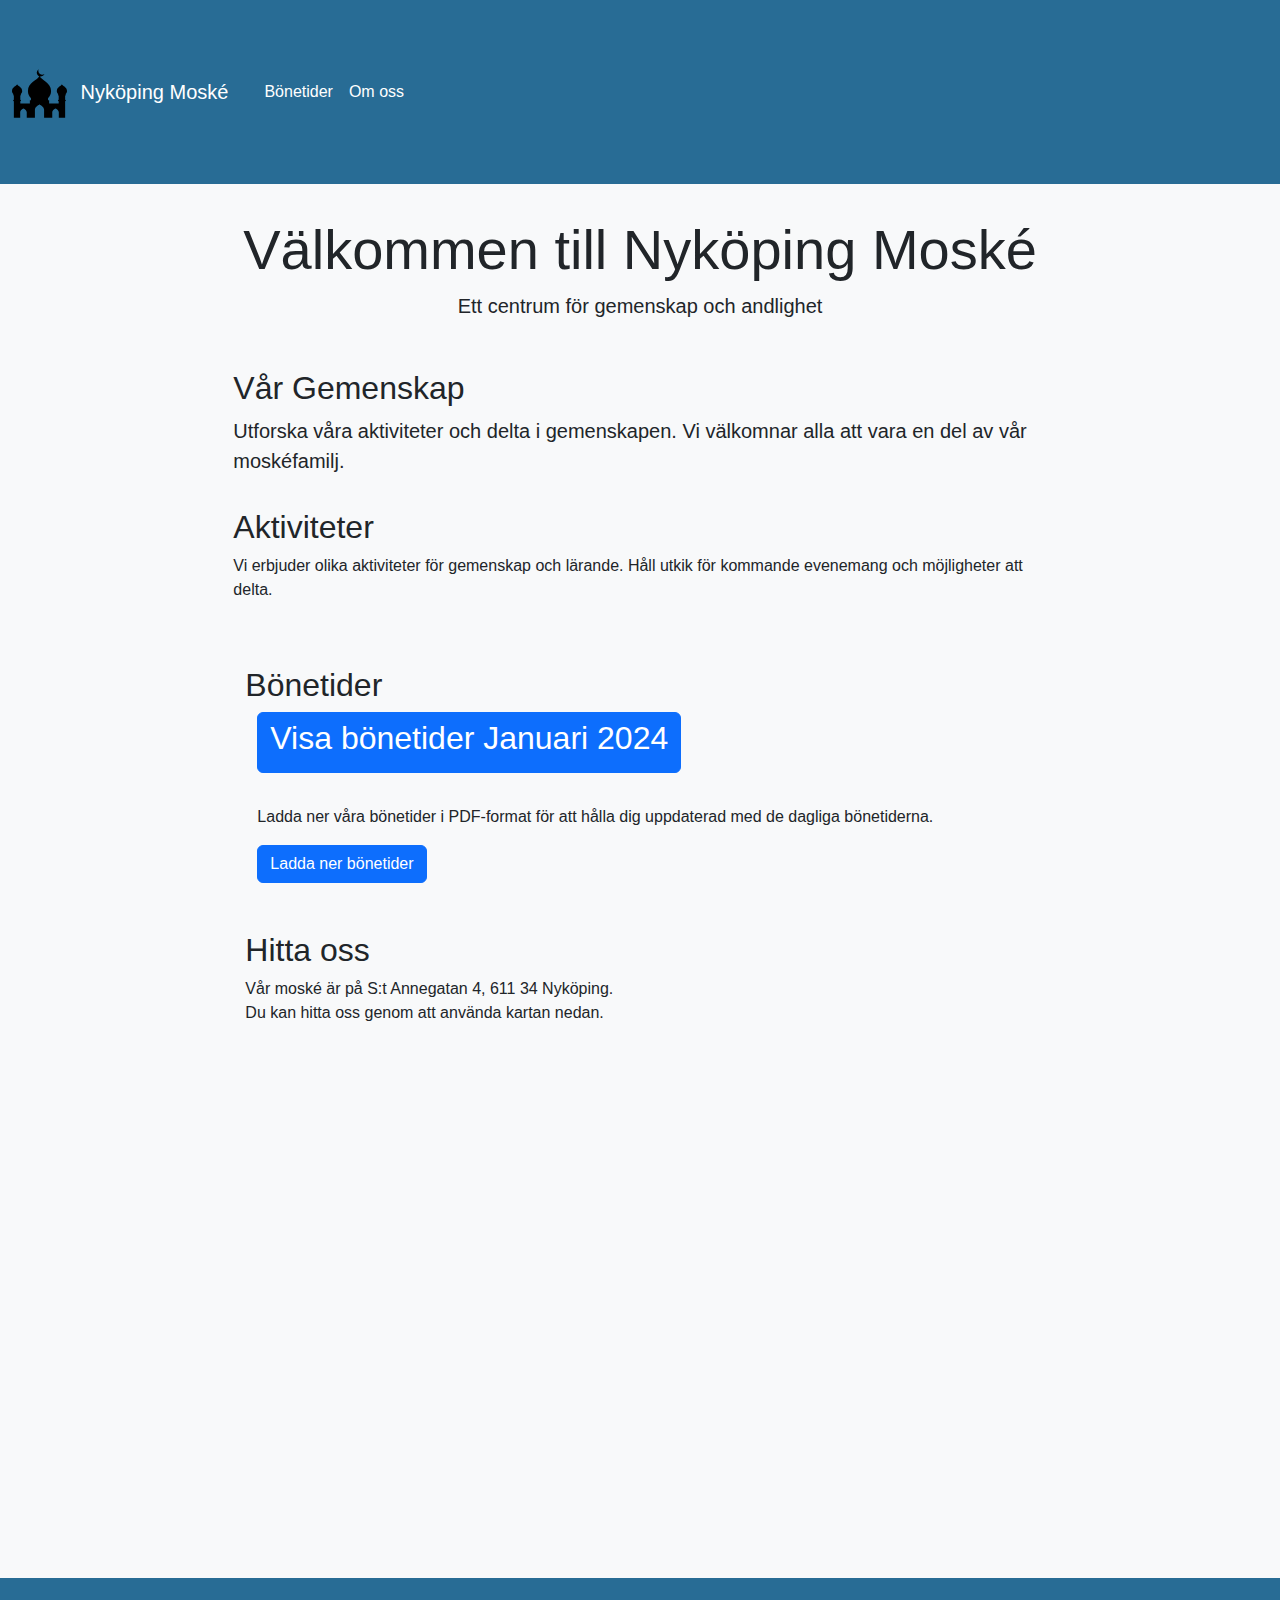
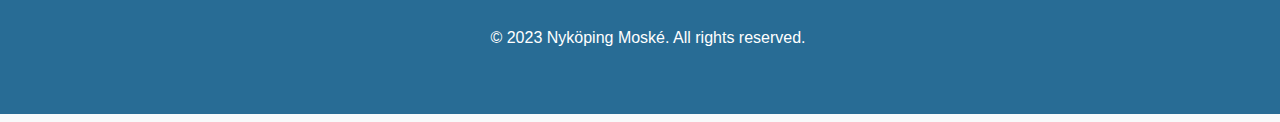
==== index.html @ 668d74cb "changed color on  bgnav and footer" ====
<!DOCTYPE html>
<html lang="en">
<head>
    <meta charset="UTF-8">
    <meta name="viewport" content="width=device-width, initial-scale=0.8, maximum-scale=1, user-scalable=no">
    <title>Nyköping Moské</title>

    <!-- Bootstrap CSS via CDN -->
    <link href="https://cdn.jsdelivr.net/npm/bootstrap@5.3.0/dist/css/bootstrap.min.css" rel="stylesheet">
    <!--PrayTimes.js via CDN-->

    <!-- Custom Styles -->
    <link href="css/styles.css" rel="stylesheet">
</head>
<body>

    <header>
        <!-- Navbar -->
        <nav class="navbar navbar-expand-lg navbar-light navbg">
            <div class="container-fluid mt-3 mb-3 py-3 mx-2 px-1">

                <a class="navbar-brand text-center text-white mt-1 pt-1" href="#">
                    <img src="icon.svg" class="navbar-icon me-2" " alt="mosque-icon-logo" width="55" height="55" style="fill: white;"/>
                    Nyköping Moské
                </a>
                <button class="navbar-toggler bg-light" type="button" data-bs-toggle="collapse" data-bs-target="#navbarNav" aria-controls="navbarNav" aria-expanded="false" aria-label="Toggle navigation">
                    <span class="navbar-toggler-icon"></span>
                </button>
                <div class="collapse navbar-collapse mt-3 mb-3 py-3 mx-2 px-1" id="navbarNav">
                    <ul class="navbar-nav justify-content-center"> <!-- Added justify-content-center class -->
                        <li class="nav-item">
                        </li>
                        <li class="nav-item">
                            <a class="nav-link text-white" href="prayer.html">Bönetider</a>
                        </li>
                        <li class="nav-item">
                        </li>
                        <li class="nav-item">
                            <a class="nav-link text-white" href="om-oss.html">Om oss</a>
                        </li>
                    </ul>
                </div>
            </div>
        </nav>
    </header>

    <!-- Hero Section -->
    <div class="hero bg-light text-center container-fluid">
        <h1 class="display-4 mt-3 pt-3">Välkommen till Nyköping Moské</h1>
        <p class="lead">Ett centrum för gemenskap och andlighet</p>
    </div>



    <!-- Main Content -->
    <div class="container-fluid mt-5 px-4">
        <div class="row justify-content-center">
            <div class="col-lg-8">
                <!-- Jumbotron Section -->
                <div class="jumbotron jumbotron-fluid">
                    <h2 class="display-9">Vår Gemenskap</h2>
                    <p class="lead">
                        Utforska våra aktiviteter och delta i gemenskapen. Vi välkomnar alla att vara en del av vår moskéfamilj.
                    </p>
                </div>

                <!-- Section: Aktiviteter -->
                <section id="aktiviteter" class="mt-3 mb-3 py-3">
                    <h2>Aktiviteter</h2>
                    <p>
                        Vi erbjuder olika aktiviteter för gemenskap och lärande. Håll utkik för kommande evenemang och möjligheter att delta.
                    </p>
                    <!-- Add information about upcoming activities -->
                </section>

                <!-- Section: Bönetider  -->
                <section id="boenetider" class="mt-3 mb-3 py-3 container-fluid">
                    <h2>Bönetider</h2>
                    <!-- Prayer Times Table -->
                    <div class="container-fluid">
                        <!-- Add this button wherever you want in your HTML -->
                        <a class="btn btn-primary btn-block" href="prayer.html">
                            <h2>Visa bönetider Januari 2024</h2>
                        </a>
                        <p class="pt-2 mt-4">
                            Ladda ner våra bönetider i PDF-format för att hålla dig uppdaterad med de dagliga bönetiderna.
                        </p>
                        <a href="path/to/prayer-times.pdf" target="_blank" class="btn btn-primary">Ladda ner bönetider</a>
                    </div>
                </section>

                <!-- Section: Hitta oss -->
                <section id="hitta-oss" class="mt-3 mb-3 py-3 container-fluid">
                    <h2>Hitta oss</h2>
                    <p>
                        Vår moské är på S:t Annegatan 4, 611 34 Nyköping.<br> Du kan hitta oss genom att använda kartan nedan.
                    </p>
                </section>
                <!-- Add a map or detailed directions here -->
                <div class="container-fluid embed-responsive embed-responsive-16by9 mt-5 pt-2">
                    <iframe class="embed-responsive-item fts" src="https://www.google.com/maps/embed?pb=!1m18!1m12!1m3!1d8277.871290424931!2d17.002769803235257!3d58.75576522462912!2m3!1f0!2f0!3f0!3m2!1i1024!2i768!4f13.1!3m3!1m2!1s0x465f2d70fdb7d557%3A0x8eb0d508233de48f!2sS%3At%20Annegatan%204%2C%20611%2034%20Nyk%C3%B6ping!5e0!3m2!1ssv!2sse!4v1703961692295!5m2!1ssv!2sse" width="600" height="450" style="border:0;" allowfullscreen="" loading="lazy" referrerpolicy="no-referrer-when-downgrade"></iframe>
                </div>
            </div>
        </div>
    </div>
</section>
    <footer class="navbg text-white text-center container-fluid">
        <div class="container-fluid py-5 mt-2 mb-2 mx-2">
            <p>&copy; 2023 Nyköping Moské. All rights reserved.</p>
         </div>
    </footer>

    <!-- Bootstrap JS via CDN and Custom JS -->
    <script src="https://cdn.jsdelivr.net/npm/bootstrap@5.3.0/dist/js/bootstrap.bundle.min.js"></script>
    <script src="js/app.js"></script>

</body>
</html>
---- css/styles.css ----
/* Optional: Add custom styles here */
 
  body {
    font-family: 'Arial', sans-serif;
    background-color: #f8f9fa;
    max-width: 100%;
   /* position: relative */
   
}

/* Prevent horz scroll (works on saffari and chrome*/

/*    html, body {
    overflow-x: hidden;
  }
 */
  

.prayer-times-table {
    margin-top: 20px;
    border: 1px solid #dee2e6;
    border-radius: 5px;
    overflow: hidden;
    max-height: 500px;
    max-width: 100%;
}

.prayer-times-table th,
.prayer-times-table td {
    text-align: center;
    padding: 10px;
}

.prayer-times-table th {
    background-color: #007bff;
    color: #fff;
}

.prayer-times-table tbody tr:nth-child(even) {
    background-color: #f8f9fa;
}

body {
    font-family: 'Arial', sans-serif;
    background-color: #f8f9fa;
    max-width: 100%;
}

.result-container {
    margin-top: 20px;
}

.result {
    margin-bottom: 10px;
}

.fts {
    max-width: 100%;
}

.current-day-highlight {
    background-color: #ffc107; /* Yellow background for highlighting */
    color: #000; /* Black text on the highlighted row */
    font-weight: bold; /* Make the text bold for better visibility */
}

.navbg{
    background-color: #065584db;
}
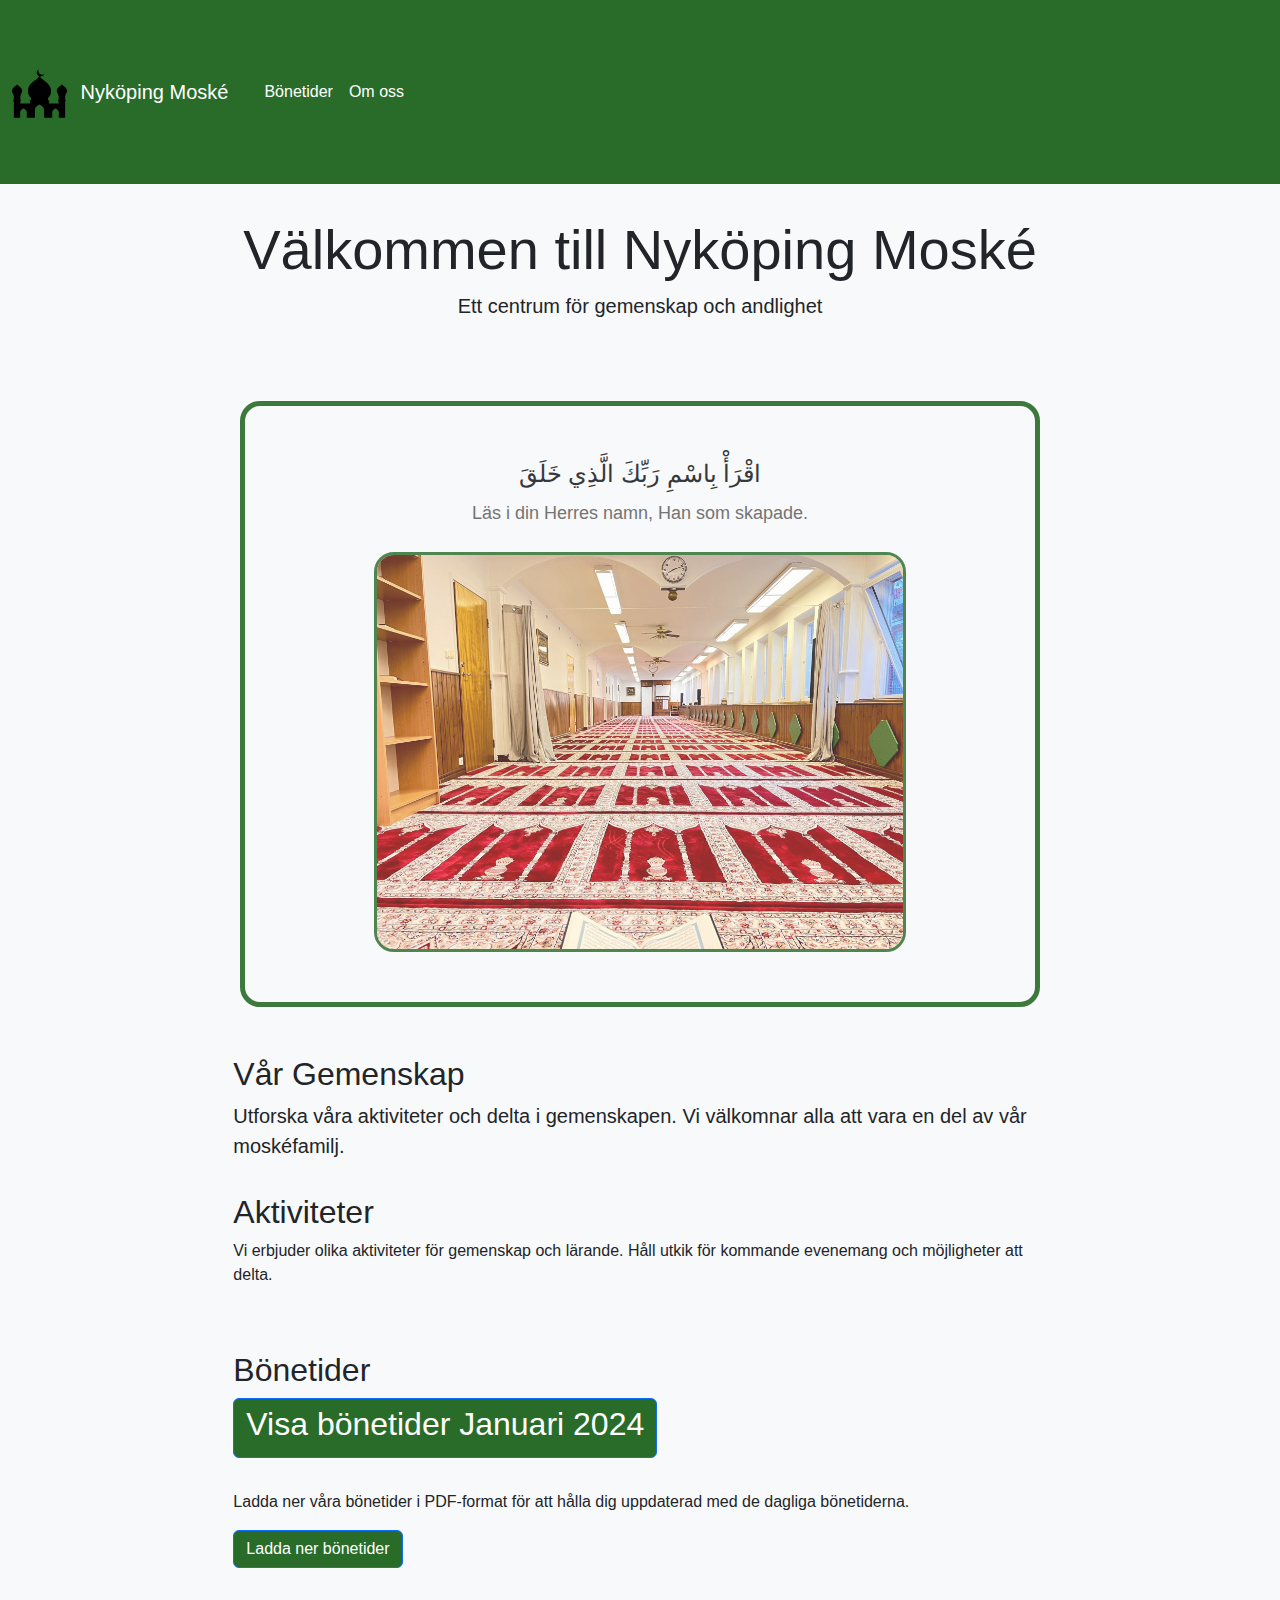
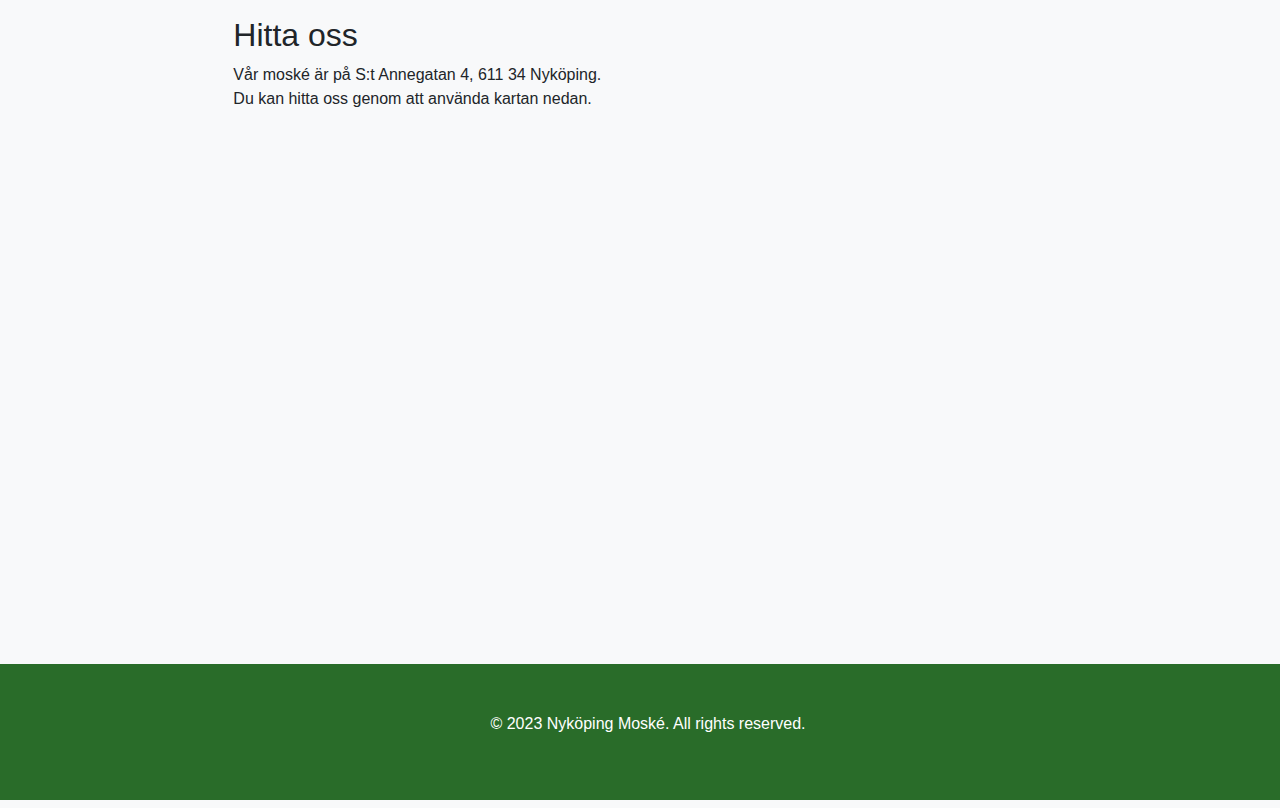
==== commit cc16cbfa: "added picture and quran verse" ====
--- a/index.html
+++ b/index.html
@@ -45,9 +45,18 @@
     </header>
 
     <!-- Hero Section -->
-    <div class="hero bg-light text-center container-fluid">
+    <div class="hero bg-light text-center container-fluid ">
+    
         <h1 class="display-4 mt-3 pt-3">Välkommen till Nyköping Moské</h1>
         <p class="lead">Ett centrum för gemenskap och andlighet</p>
+        <div class="container">
+                <div class="quranic-verse bild-container container">
+                     <p class="arabic-text">اقْرَأْ بِاسْمِ رَبِّكَ الَّذِي خَلَقَ</p>
+                     <p class="translation-text">Läs i din Herres namn, Han som skapade.</p>
+                     <img src="css/moske_bild.jpeg" class="bild img-fluid" alt="mosque">
+                </div>
+        </div>
+          
     </div>
 
 
@@ -74,23 +83,25 @@
                 </section>
 
                 <!-- Section: Bönetider  -->
-                <section id="boenetider" class="mt-3 mb-3 py-3 container-fluid">
+                <section id="boenetider" class="mt-3 mb-3 py-3">
                     <h2>Bönetider</h2>
                     <!-- Prayer Times Table -->
-                    <div class="container-fluid">
+                    <div>
                         <!-- Add this button wherever you want in your HTML -->
-                        <a class="btn btn-primary btn-block" href="prayer.html">
+                        <a class="navbg btn btn-primary" href="prayer.html">
                             <h2>Visa bönetider Januari 2024</h2>
                         </a>
                         <p class="pt-2 mt-4">
                             Ladda ner våra bönetider i PDF-format för att hålla dig uppdaterad med de dagliga bönetiderna.
                         </p>
-                        <a href="path/to/prayer-times.pdf" target="_blank" class="btn btn-primary">Ladda ner bönetider</a>
+                        <a href="path/to/prayer-times.pdf" target="_blank" class="btn btn-primary navbg">
+                            Ladda ner bönetider
+                        </a>
                     </div>
                 </section>
 
                 <!-- Section: Hitta oss -->
-                <section id="hitta-oss" class="mt-3 mb-3 py-3 container-fluid">
+                <section id="hitta-oss" class="mt-3 mb-3 py-3">
                     <h2>Hitta oss</h2>
                     <p>
                         Vår moské är på S:t Annegatan 4, 611 34 Nyköping.<br> Du kan hitta oss genom att använda kartan nedan.
@@ -104,7 +115,7 @@
         </div>
     </div>
 </section>
-    <footer class="navbg text-white text-center container-fluid">
+    <footer class="navbg text-white text-center">
         <div class="container-fluid py-5 mt-2 mb-2 mx-2">
             <p>&copy; 2023 Nyköping Moské. All rights reserved.</p>
          </div>
--- a/css/styles.css
+++ b/css/styles.css
@@ -64,6 +64,52 @@
     font-weight: bold; /* Make the text bold for better visibility */
 }
 
-.navbg{
-    background-color: #065584db;
-}+.navbg {
+    background-color: #0c580ce1;
+    background-color: -webkit-linear-gradient(#0c580ce1, #0c580ce1);
+}
+
+.quranic-verse {
+    text-align: center;
+    padding: 20px;
+  }
+  
+  .arabic-text {
+    font-size: 24px; /* Adjust the font size as needed */
+    line-height: 1.5; /* Adjust the line height as needed */
+    margin-bottom: 10px;
+    font-family: 'Traditional Arabic', sans-serif; /* Use a traditional Arabic font */
+  }
+  
+  .translation-text {
+    font-size: 18px; /* Adjust the font size as needed */
+    line-height: 1.3; /* Adjust the line height as needed */
+    color: #666; /* Set a color for the translation text */
+  }
+
+  .bg_img {
+    background-image: url("moske_bild.jpeg");
+    min-height: 100%;
+    background-position: center;
+    background-size: cover;
+    position: relative;
+
+  }
+
+.bild {
+    max-height: 400px;
+    margin-top: 10px;
+    opacity: 0.9;
+    border-radius: 20px;
+    border: 3px solid #0c580ce1;
+}
+
+.bild-container {
+    max-height: 800px;
+    max-width: 800px;
+    margin-top: 80px;
+    opacity: 0.9;
+    border-radius: 20px;
+    padding: 50px;
+    border: 5px solid #0c580ce1;
+}
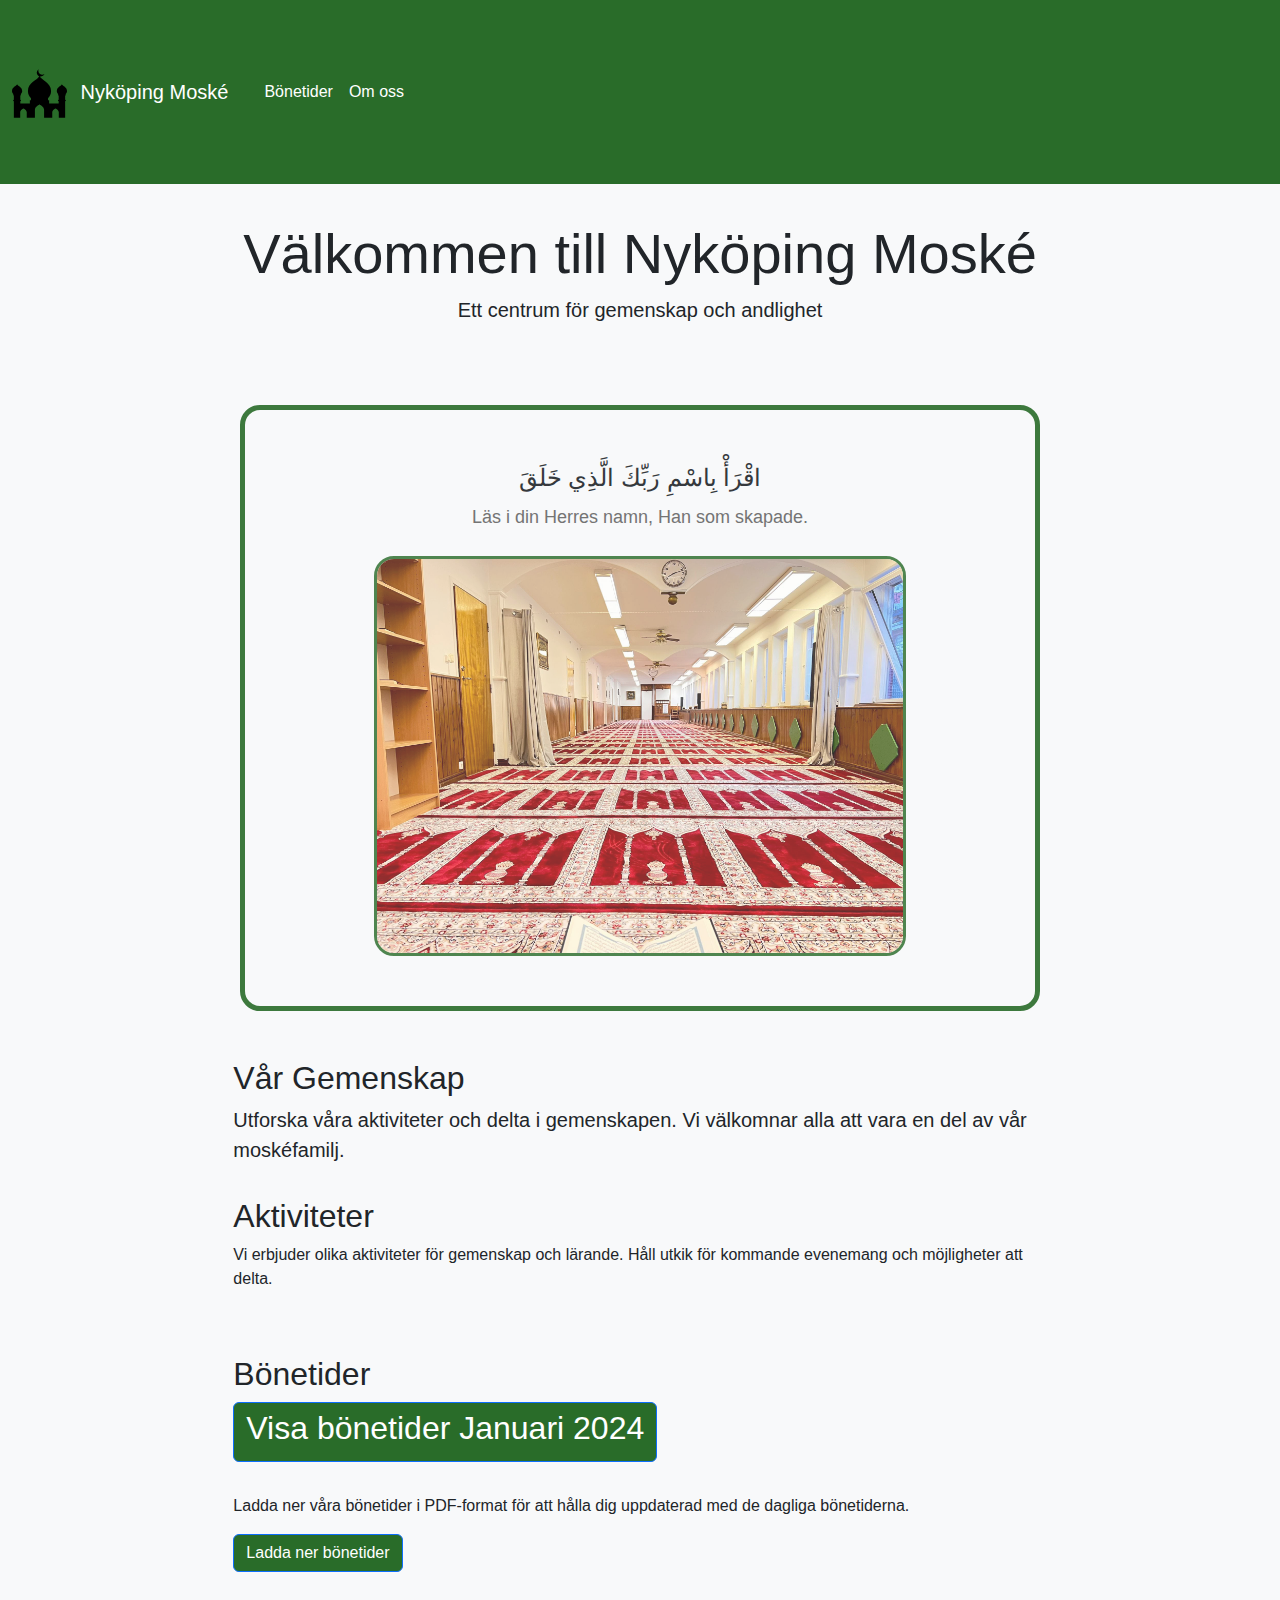
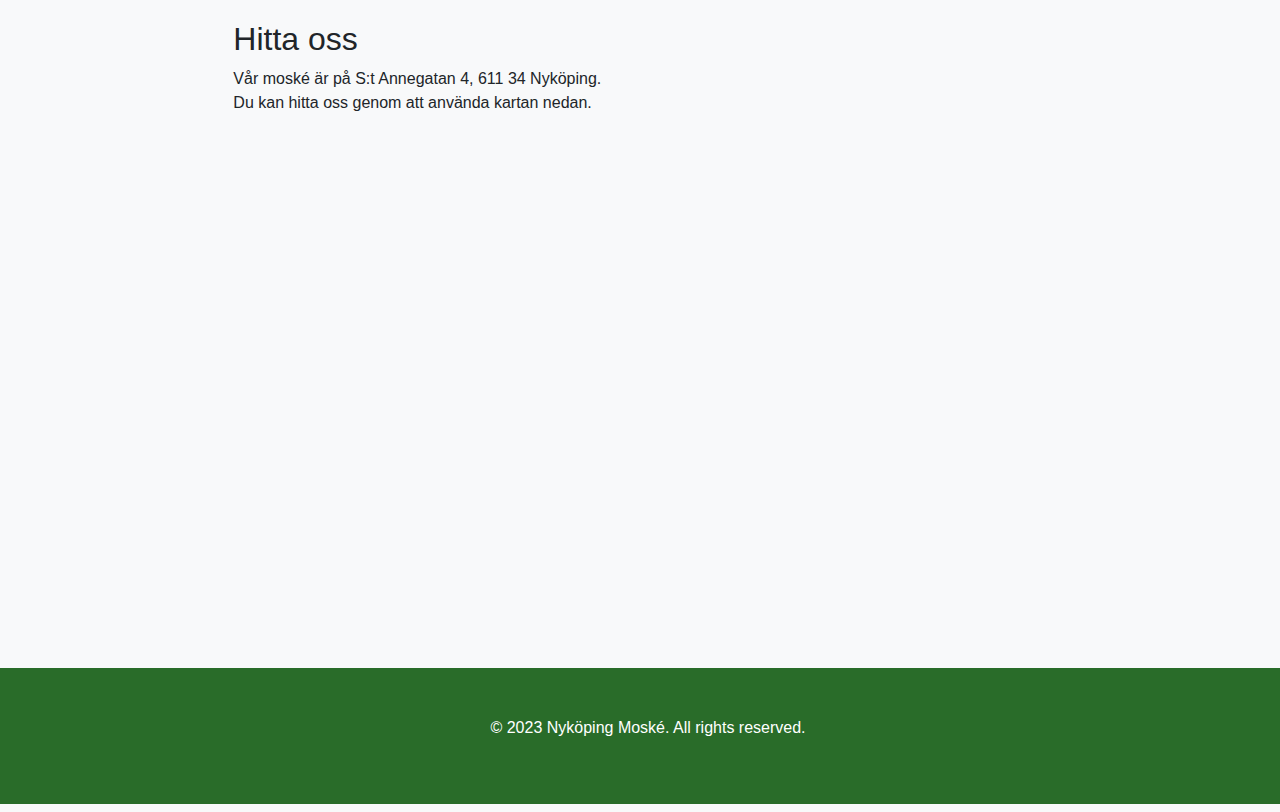
==== commit 19b7dab6: "uppdate" ====
--- a/index.html
+++ b/index.html
@@ -17,7 +17,7 @@
     <header>
         <!-- Navbar -->
         <nav class="navbar navbar-expand-lg navbar-light navbg">
-            <div class="container-fluid mt-3 mb-3 py-3 mx-2 px-1">
+            <div id="header_C" class="container-fluid mt-3 mb-3 py-3 mx-2 px-1">
 
                 <a class="navbar-brand text-center text-white mt-1 pt-1" href="#">
                     <img src="icon.svg" class="navbar-icon me-2" " alt="mosque-icon-logo" width="55" height="55" style="fill: white;"/>
--- a/css/styles.css
+++ b/css/styles.css
@@ -14,7 +14,11 @@
     overflow-x: hidden;
   }
  */
-  
+
+ header {
+    margin-bottom: 20px;
+ }
+ #header_C
 
 .prayer-times-table {
     margin-top: 20px;
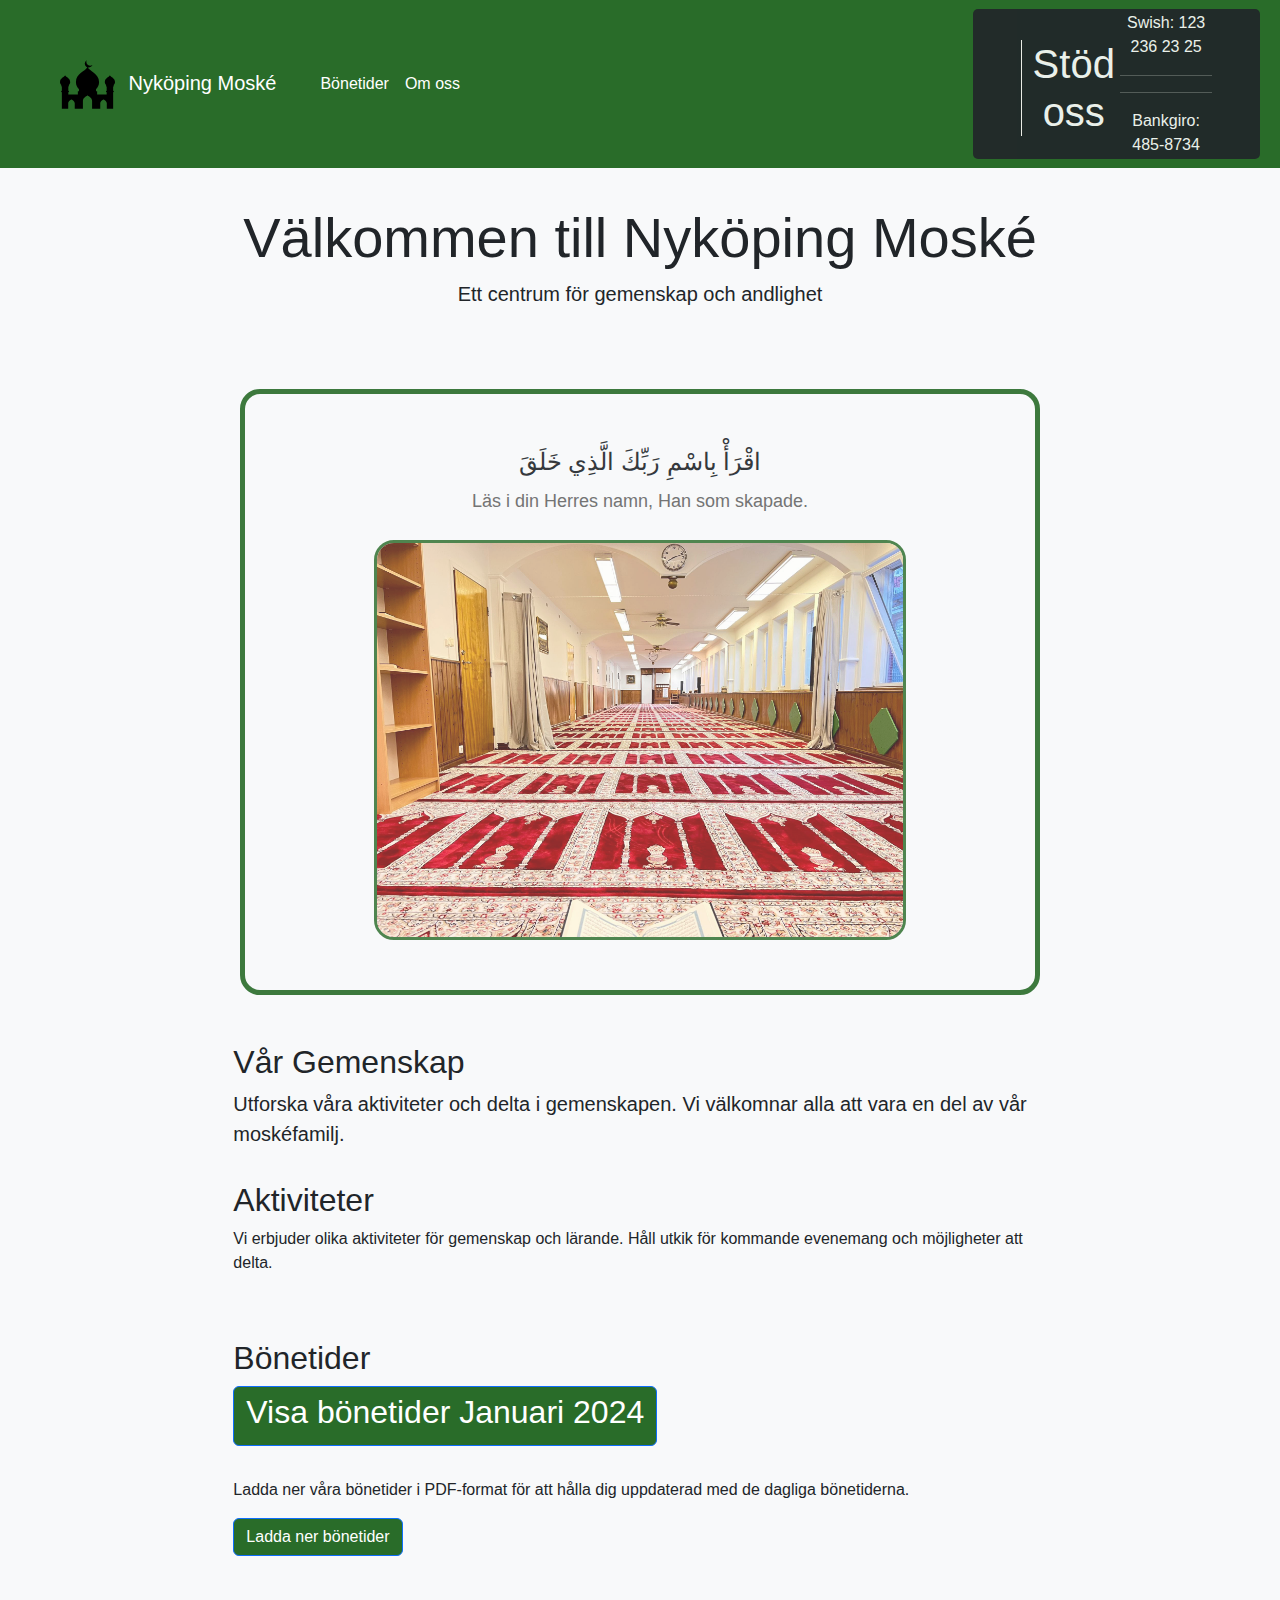
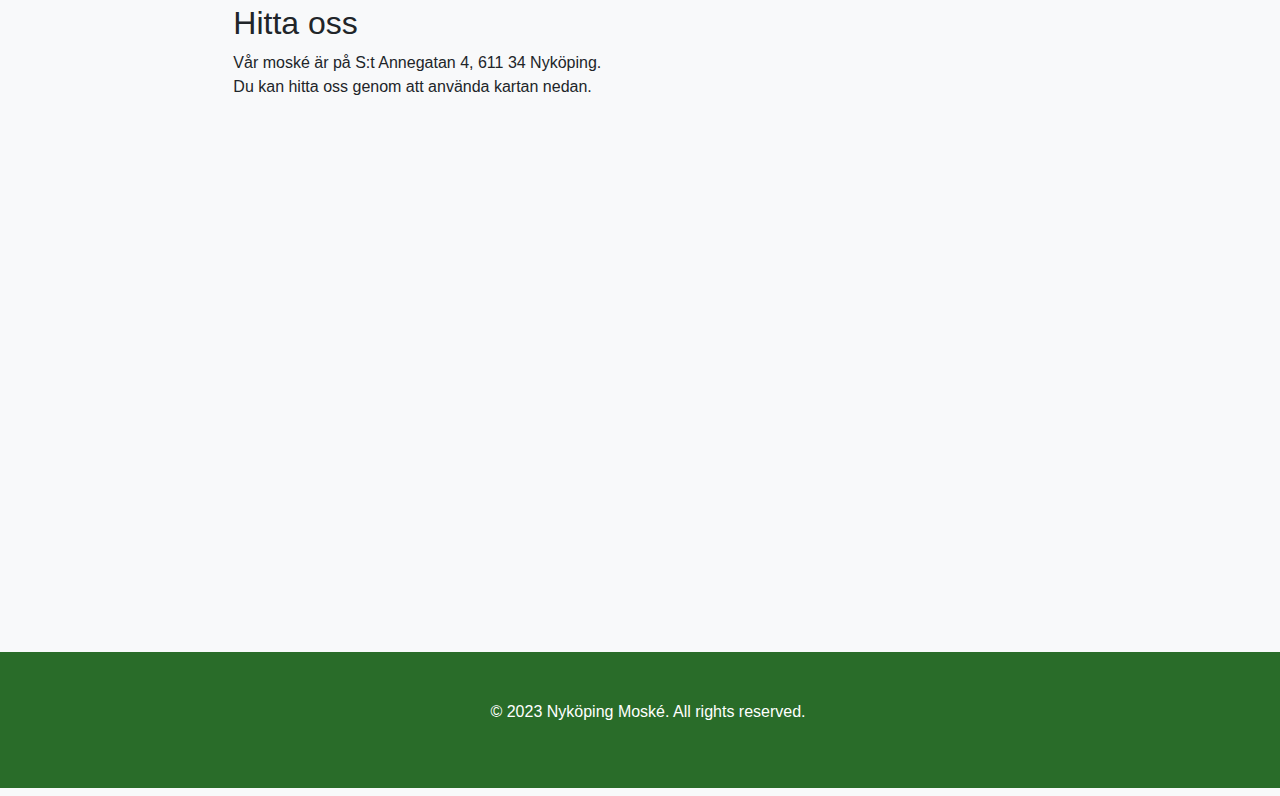
==== commit fa9009b2: "improved prayer-table" ====
--- a/index.html
+++ b/index.html
@@ -15,17 +15,24 @@
 <body>
 
     <header>
+    
         <!-- Navbar -->
         <nav class="navbar navbar-expand-lg navbar-light navbg">
-            <div id="header_C" class="container-fluid mt-3 mb-3 py-3 mx-2 px-1">
 
-                <a class="navbar-brand text-center text-white mt-1 pt-1" href="#">
-                    <img src="icon.svg" class="navbar-icon me-2" " alt="mosque-icon-logo" width="55" height="55" style="fill: white;"/>
+
+            <div class="header_C container-fluid  my-2 py-3 mx-5 px-1 text-center">
+                <hr>
+            
+                <a class="navbar-brand text-center text-white my-1 px-2
+                py-3" href="index.html">
+                    <img src="icon.svg" class="navbar-icon me-2" alt="mosque-icon-logo" height="55"/>
                     Nyköping Moské
                 </a>
                 <button class="navbar-toggler bg-light" type="button" data-bs-toggle="collapse" data-bs-target="#navbarNav" aria-controls="navbarNav" aria-expanded="false" aria-label="Toggle navigation">
                     <span class="navbar-toggler-icon"></span>
                 </button>
+                <hr>
+                
                 <div class="collapse navbar-collapse mt-3 mb-3 py-3 mx-2 px-1" id="navbarNav">
                     <ul class="navbar-nav justify-content-center"> <!-- Added justify-content-center class -->
                         <li class="nav-item">
@@ -41,6 +48,19 @@
                     </ul>
                 </div>
             </div>
+            <hr>
+            <div class="text-white bg-dark px-5 py-2
+            pt-4 container" id="stödja">
+                    <hr>
+
+                        <h1 style="border-left: 1px solid snow; padding-left: 5px; ">Stöd oss</h1>
+                    <div>
+                    <p> Swish: 123 236 23 25 </p>
+                    <hr><hr>
+                    <p> Bankgiro: 485-8734 </p>
+                     </div>
+            </div
+            
         </nav>
     </header>
 
@@ -115,6 +135,9 @@
         </div>
     </div>
 </section>
+
+
+</div>
     <footer class="navbg text-white text-center">
         <div class="container-fluid py-5 mt-2 mb-2 mx-2">
             <p>&copy; 2023 Nyköping Moské. All rights reserved.</p>
--- a/css/styles.css
+++ b/css/styles.css
@@ -18,14 +18,18 @@
  header {
     margin-bottom: 20px;
  }
- #header_C
+.header_C {
+    display: flex;
+    justify-content: center;
+    align-items: center; /* Add this line to vertically center the items */
+}
+
 
 .prayer-times-table {
     margin-top: 20px;
-    border: 1px solid #dee2e6;
+    border: 1px solid #0c580ce1;
     border-radius: 5px;
     overflow: hidden;
-    max-height: 500px;
     max-width: 100%;
 }
 
@@ -36,7 +40,7 @@
 }
 
 .prayer-times-table th {
-    background-color: #007bff;
+    background-color: #0c580ce1;;
     color: #fff;
 }
 
@@ -62,11 +66,7 @@
     max-width: 100%;
 }
 
-.current-day-highlight {
-    background-color: #ffc107; /* Yellow background for highlighting */
-    color: #000; /* Black text on the highlighted row */
-    font-weight: bold; /* Make the text bold for better visibility */
-}
+
 
 .navbg {
     background-color: #0c580ce1;
@@ -116,4 +116,37 @@
     border-radius: 20px;
     padding: 50px;
     border: 5px solid #0c580ce1;
+
+    
 }
+
+
+#stödja {
+    background-color: #0c580ce1;
+    color: snow;
+    text-align: center;
+    padding: 5px;
+    margin-right: 20px;
+
+    border-radius: 5px;
+    width: 375px; 
+    height: 150px; 
+    opacity: 0.9;
+}
+
+
+
+@media (max-width:1000px) {
+    #stödja {
+        width: 100vw;
+        height: 150px;
+        opacity: 0.8;
+        backdrop-filter: blur(1px);
+        margin: 0;
+
+
+
+
+    }
+    
+}
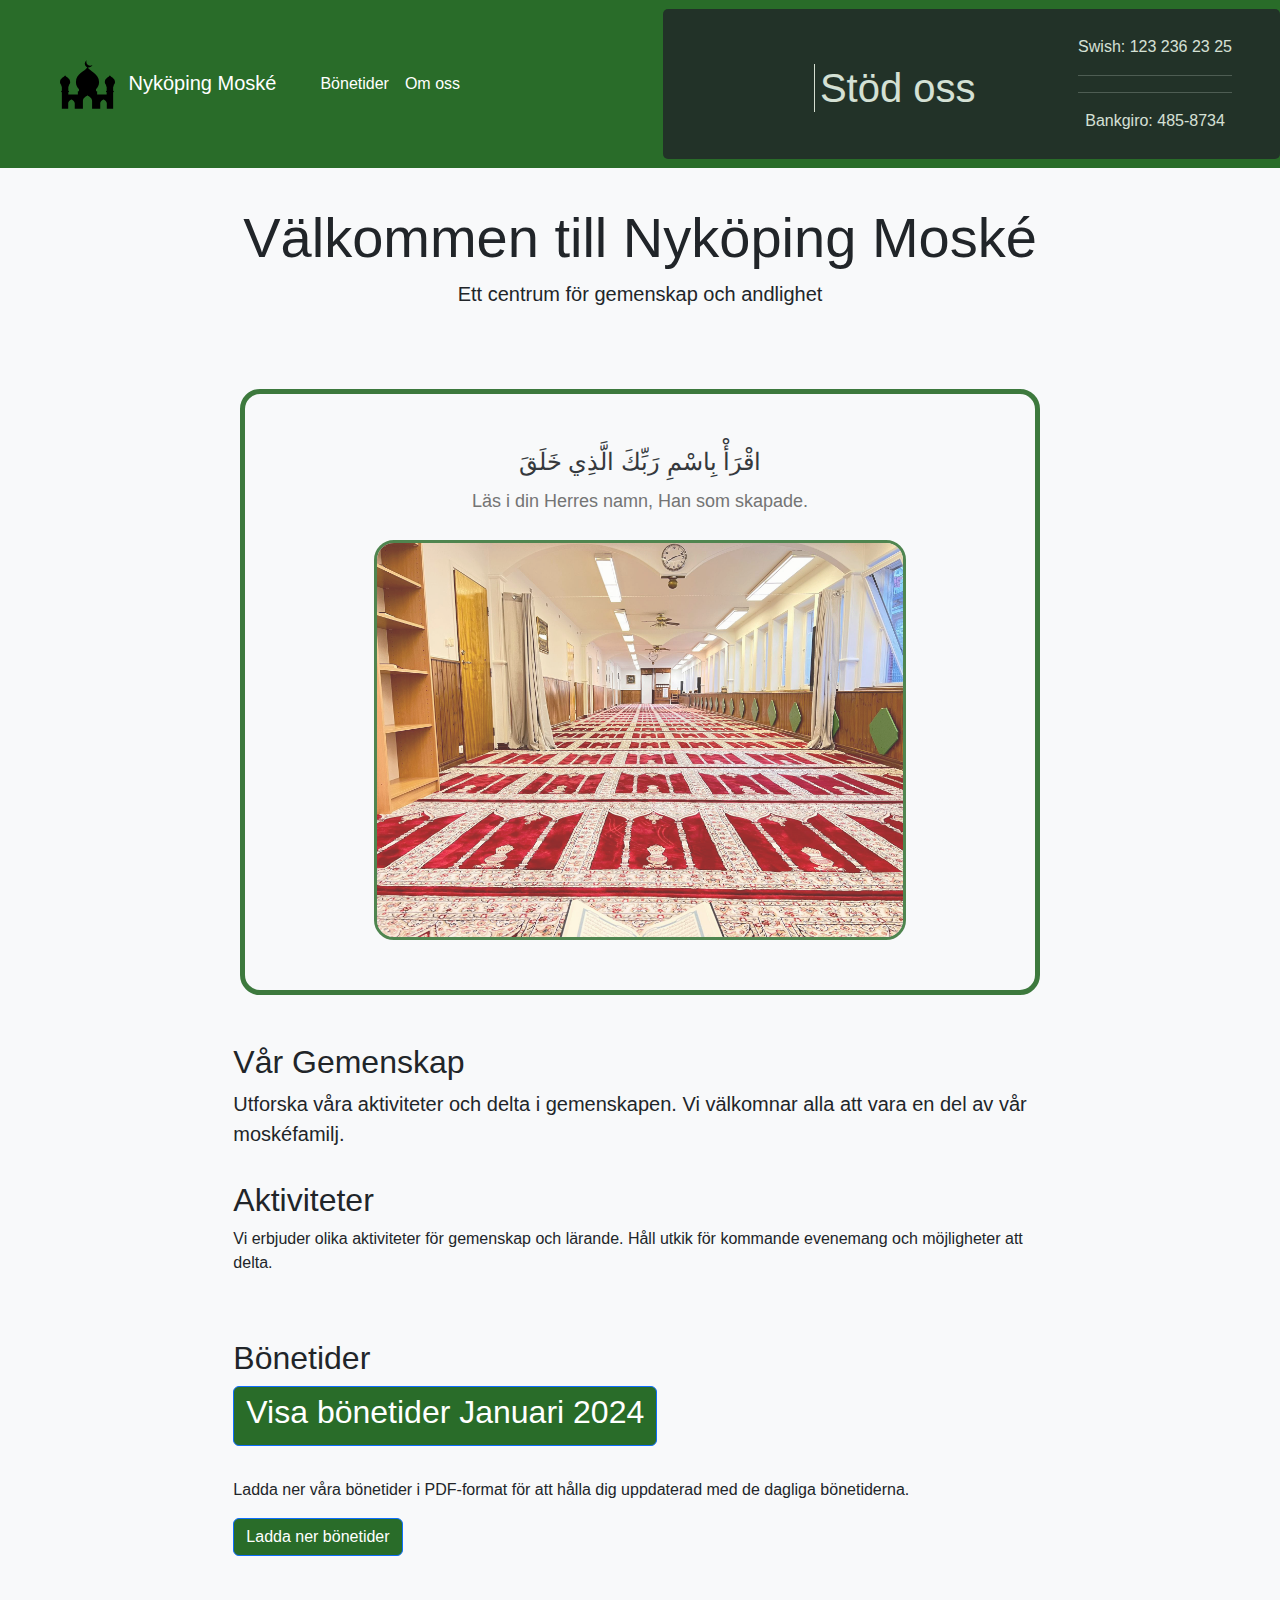
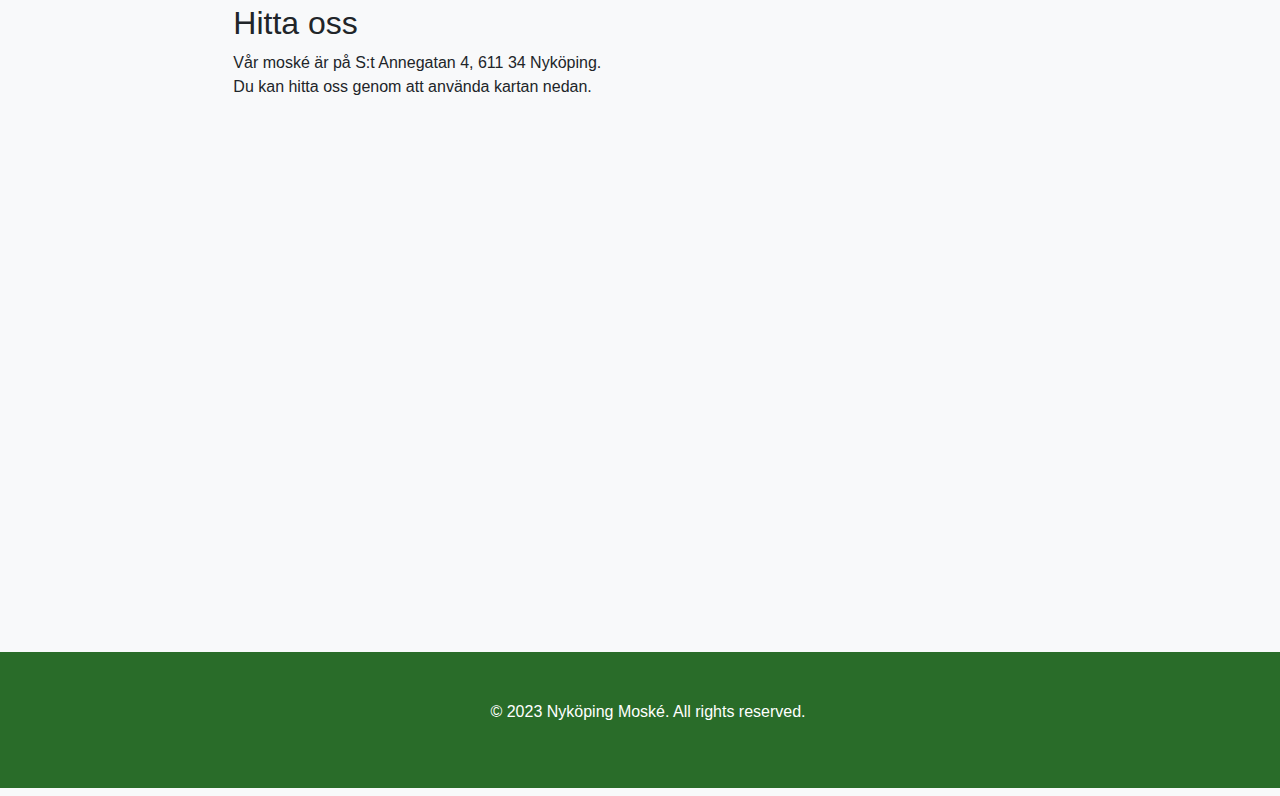
==== commit 96699b13: "started working on prayer clock." ====
--- a/index.html
+++ b/index.html
@@ -2,7 +2,7 @@
 <html lang="en">
 <head>
     <meta charset="UTF-8">
-    <meta name="viewport" content="width=device-width, initial-scale=0.8, maximum-scale=1, user-scalable=no">
+    <meta name="viewport" content="width=device-width, initial-scale=0.2, maximum-scale=1, user-scalable=no">
     <title>Nyköping Moské</title>
 
     <!-- Bootstrap CSS via CDN -->
@@ -105,6 +105,9 @@
                 <!-- Section: Bönetider  -->
                 <section id="boenetider" class="mt-3 mb-3 py-3">
                     <h2>Bönetider</h2>
+                    <div id="prayerClock">
+
+                    </div>
                     <!-- Prayer Times Table -->
                     <div>
                         <!-- Add this button wherever you want in your HTML -->
--- a/css/styles.css
+++ b/css/styles.css
@@ -125,24 +125,35 @@
     background-color: #0c580ce1;
     color: snow;
     text-align: center;
-    padding: 5px;
-    margin-right: 20px;
-
     border-radius: 5px;
-    width: 375px; 
+    width: 359px; 
     height: 150px; 
     opacity: 0.9;
 }
 
 
 
-@media (max-width:1000px) {
+@media (max-width:400px) {
     #stödja {
         width: 100vw;
         height: 150px;
         opacity: 0.8;
         backdrop-filter: blur(1px);
         margin: 0;
+        overflow-x: hidden;
+
+
+    }
+    
+}
+@media (max-width:1300px) {
+    #stödja {
+        width: 100vw;
+        height: 150px;
+        opacity: 0.8;
+        backdrop-filter: blur(1px);
+        margin-left: auto;
+        margin-right: auto;
 
 
 
@@ -150,3 +161,4 @@
     }
     
 }
+
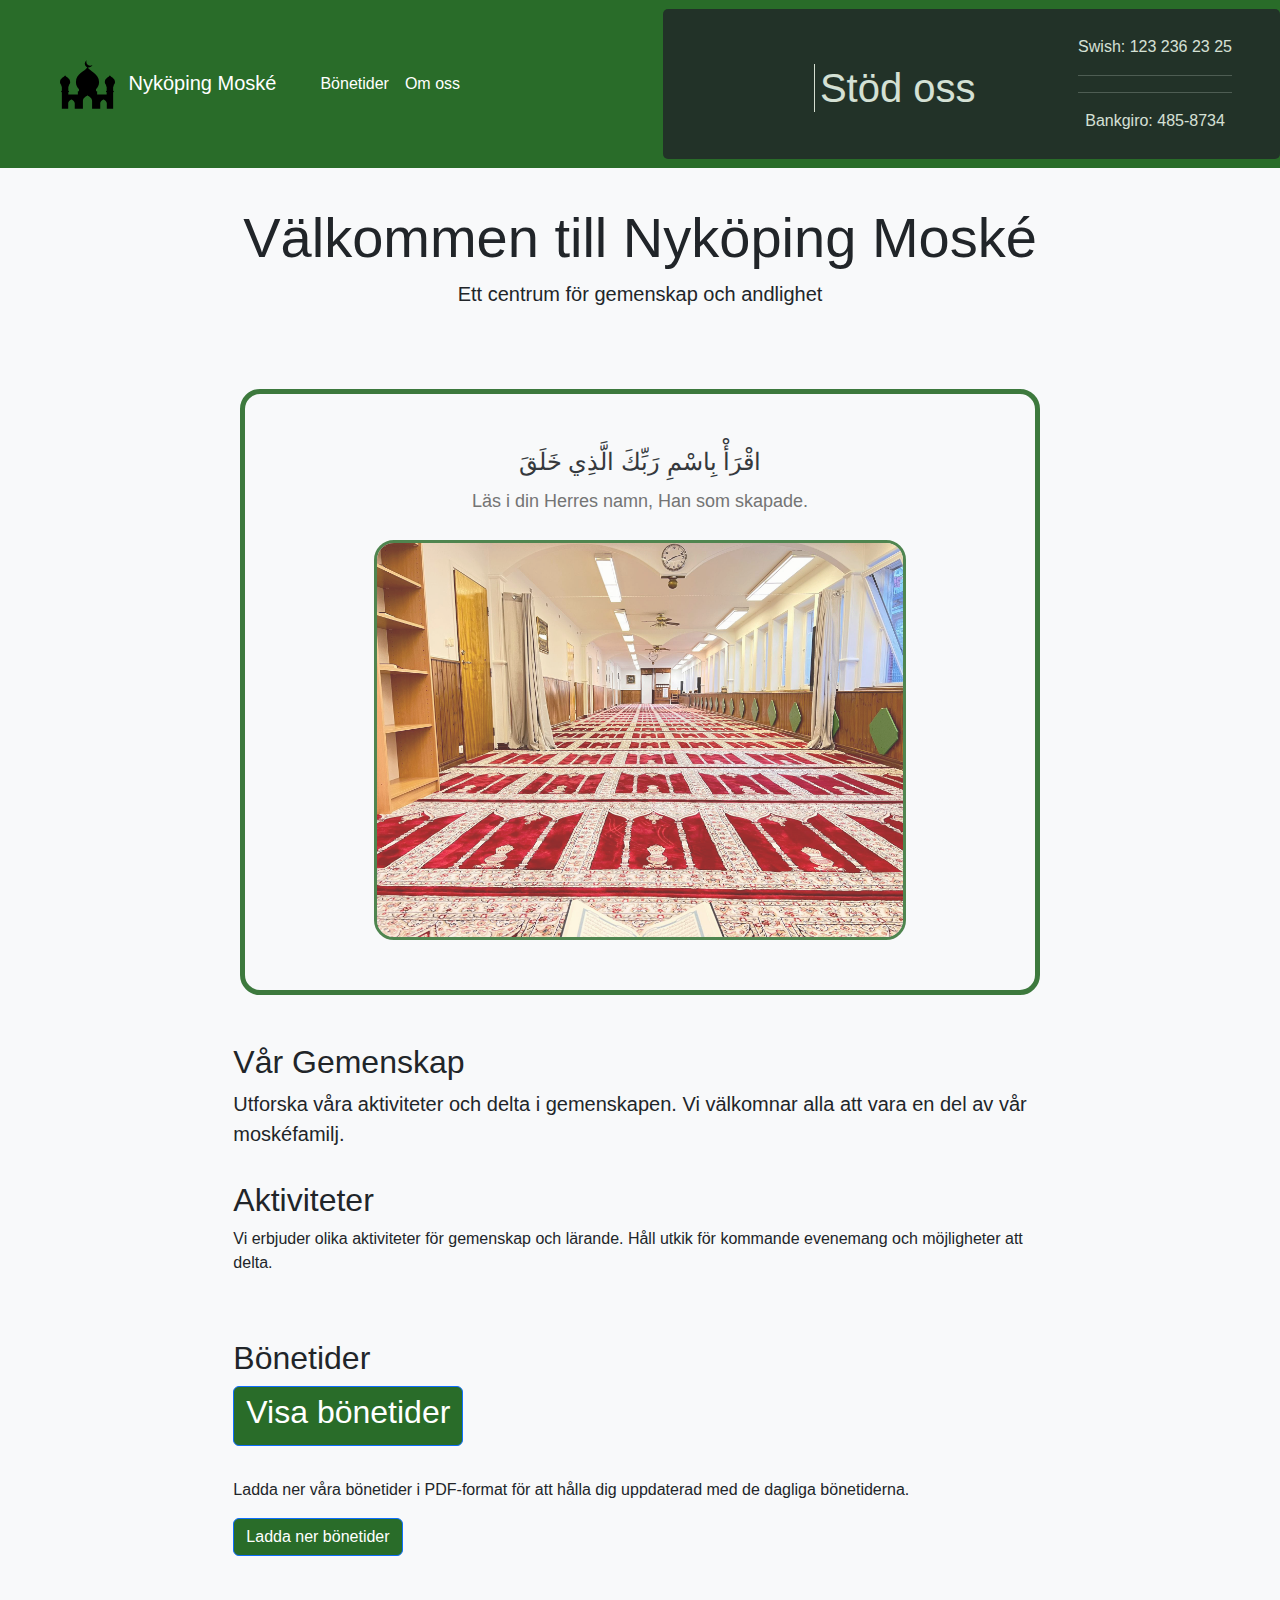
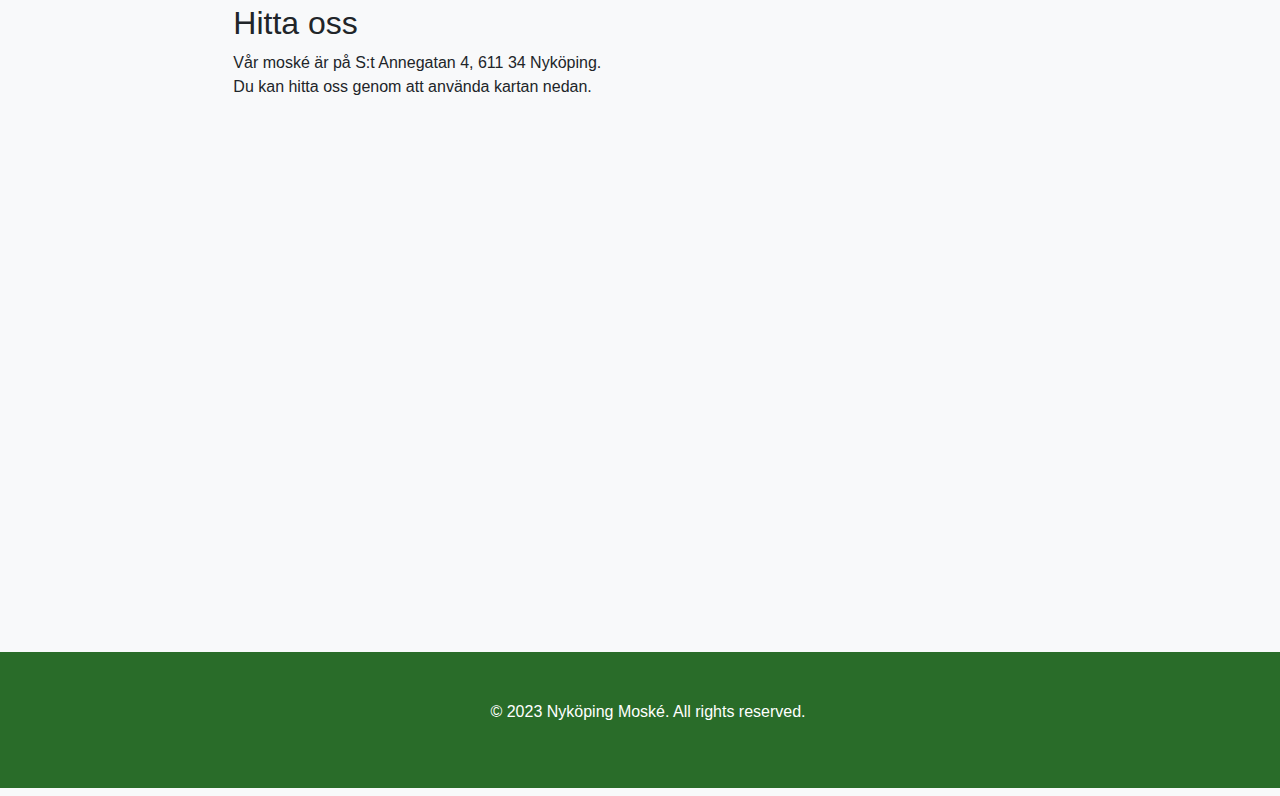
==== commit da8c1766: "Update index.html" ====
--- a/index.html
+++ b/index.html
@@ -2,7 +2,7 @@
 <html lang="en">
 <head>
     <meta charset="UTF-8">
-    <meta name="viewport" content="width=device-width, initial-scale=0.2, maximum-scale=1, user-scalable=no">
+    <meta name="viewport" content="width=device-width, initial-scale=0.8, maximum-scale=1, user-scalable=no">
     <title>Nyköping Moské</title>
 
     <!-- Bootstrap CSS via CDN -->
@@ -112,7 +112,7 @@
                     <div>
                         <!-- Add this button wherever you want in your HTML -->
                         <a class="navbg btn btn-primary" href="prayer.html">
-                            <h2>Visa bönetider Januari 2024</h2>
+                            <h2>Visa bönetider</h2>
                         </a>
                         <p class="pt-2 mt-4">
                             Ladda ner våra bönetider i PDF-format för att hålla dig uppdaterad med de dagliga bönetiderna.
